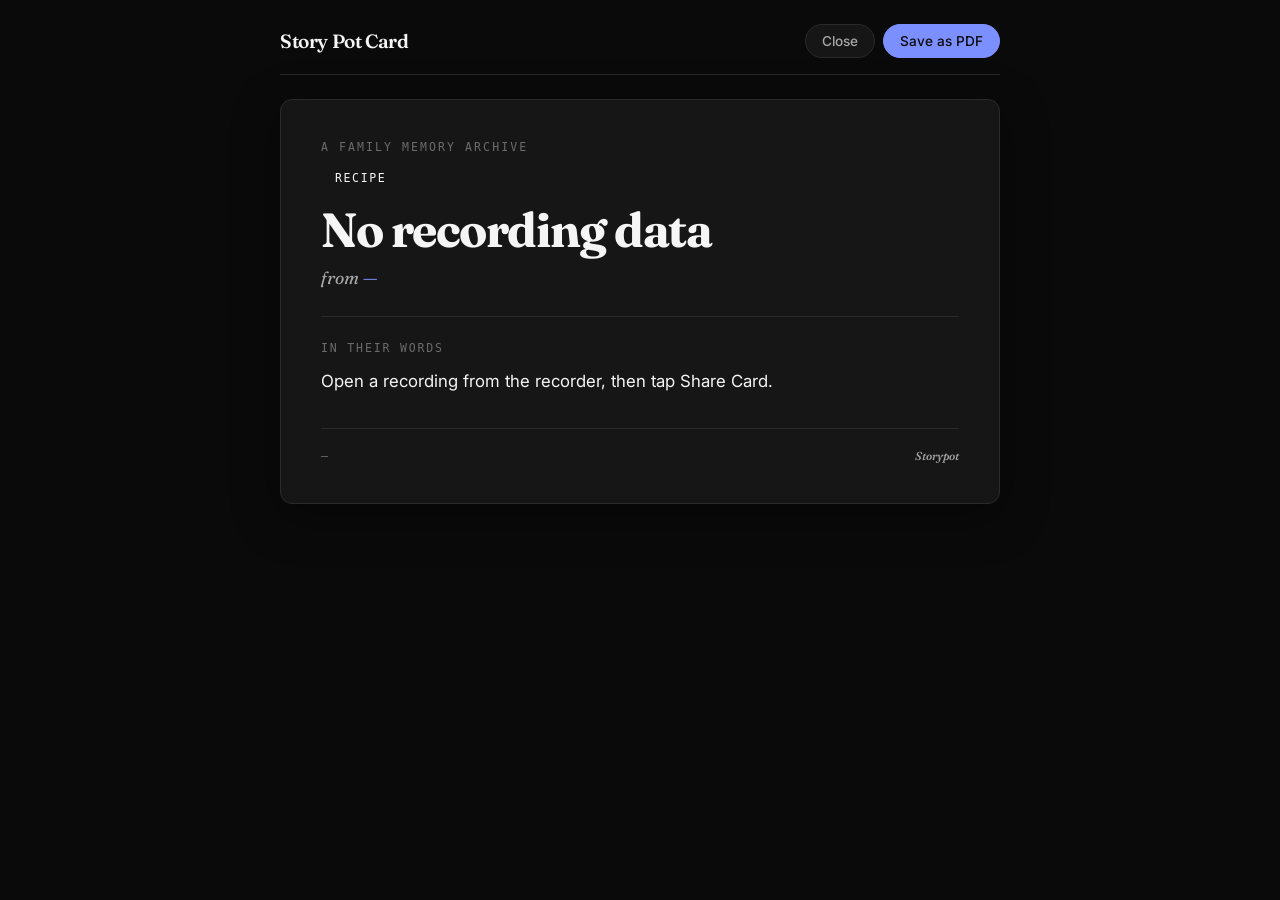
==== card.html @ f1bd3e32 "updated recorder.html, changed <label> to <p> because labels should have a for attribute and I am no" ====
<!DOCTYPE html>
<html lang="en" data-theme="dark">
<head>
<meta charset="UTF-8" />
<meta name="viewport" content="width=device-width, initial-scale=1.0" />
<title>Story Pot — Card</title>
<meta name="theme-color" content="#0A0A0A" />

<link rel="preconnect" href="https://fonts.googleapis.com">
<link rel="preconnect" href="https://fonts.gstatic.com" crossorigin>
<link href="https://fonts.googleapis.com/css2?family=Fraunces:ital,wght@0,400;0,500;0,600;0,700;0,800;1,400;1,500;1,600;1,700&family=Inter:wght@400;500;600;700&display=swap" rel="stylesheet">

<link rel="icon" type="image/png" href="booknotelogo.png">

<style>
  :root {
    --c-paper:        #0A0A0A;
    --c-paper-2:      #161616;
    --c-paper-3:      #1F1F1F;
    --c-divider:      #2A2A2A;
    --c-ink:          #F5F5F5;
    --c-ink-soft:     #A8A8A8;
    --c-muted:        #6B6B6B;
    --c-accent:       #7C8FFF;
    --font-display:   'Fraunces', Georgia, serif;
    --font-body:      'Inter', -apple-system, BlinkMacSystemFont, sans-serif;
    --font-mono:      ui-monospace, 'JetBrains Mono', monospace;
  }

  *, *::before, *::after { box-sizing: border-box; margin: 0; padding: 0; }
  html, body { min-height: 100vh; }

  body {
    font-family: var(--font-body);
    background: var(--c-paper);
    color: var(--c-ink);
    -webkit-font-smoothing: antialiased;
    padding: 24px 20px 48px;
  }

  /* Toolbar — visible on screen, hidden in print */
  .card-toolbar {
    max-width: 720px;
    margin: 0 auto 24px;
    display: flex;
    justify-content: space-between;
    align-items: center;
    padding-bottom: 16px;
    border-bottom: 1px solid var(--c-divider);
  }

  .card-toolbar h1 {
    font-family: var(--font-display);
    font-weight: 600;
    font-size: 1.2rem;
    letter-spacing: -0.02em;
  }

  .card-toolbar-actions {
    display: flex;
    gap: 8px;
  }

  .toolbar-btn {
    padding: 8px 16px;
    border-radius: 999px;
    border: 1px solid var(--c-divider);
    background: var(--c-paper-2);
    color: var(--c-ink-soft);
    font-family: var(--font-body);
    font-weight: 500;
    font-size: 0.85rem;
    cursor: pointer;
    transition: all 0.15s ease;
  }

  .toolbar-btn:hover {
    color: var(--c-accent);
    border-color: var(--c-accent);
  }

  .toolbar-btn-primary {
    background: var(--c-accent);
    color: var(--c-paper);
    border-color: var(--c-accent);
  }

  .toolbar-btn-primary:hover {
    color: var(--c-paper);
    background: var(--c-accent);
    box-shadow: 0 0 16px rgba(124, 143, 255, 0.4);
  }

  /* THE CARD — the printable piece */
  .card {
    max-width: 720px;
    margin: 0 auto;
    background: var(--c-paper-2);
    border: 1px solid var(--c-divider);
    border-radius: 12px;
    padding: 40px;
    box-shadow: 0 12px 48px rgba(0, 0, 0, 0.4);
  }

  .card-eyebrow {
    font-family: var(--font-mono);
    font-weight: 500;
    font-size: 0.72rem;
    color: var(--c-muted);
    letter-spacing: 0.18em;
    text-transform: uppercase;
    margin-bottom: 12px;
  }

  .card-pill {
    display: inline-flex;
    align-items: center;
    padding: 4px 14px;
    border-radius: 999px;
    font-family: var(--font-mono);
    font-weight: 500;
    font-size: 0.72rem;
    letter-spacing: 0.14em;
    text-transform: uppercase;
    margin-bottom: 16px;
  }

  .card-title {
    font-family: var(--font-display);
    font-weight: 700;
    font-size: clamp(2rem, 5vw, 3rem);
    line-height: 1.05;
    letter-spacing: -0.03em;
    color: var(--c-ink);
    margin-bottom: 12px;
  }

  .card-attribution {
    font-family: var(--font-display);
    font-style: italic;
    font-weight: 400;
    font-size: 1.1rem;
    color: var(--c-ink-soft);
    margin-bottom: 28px;
  }

  .card-attribution-name {
    color: var(--c-accent);
    font-weight: 500;
  }

  .card-photo {
    width: 100%;
    aspect-ratio: 16 / 10;
    object-fit: cover;
    border-radius: 8px;
    margin-bottom: 28px;
    background: var(--c-paper-3);
    border: 1px solid var(--c-divider);
  }

  .card-photo[hidden] { display: none; }

  .card-divider {
    border: none;
    border-top: 1px solid var(--c-divider);
    margin: 24px 0;
  }

  .card-section-label {
    font-family: var(--font-mono);
    font-weight: 500;
    font-size: 0.72rem;
    color: var(--c-muted);
    letter-spacing: 0.16em;
    text-transform: uppercase;
    margin-bottom: 12px;
  }

  .card-transcript {
    font-family: var(--font-body);
    font-size: 1.05rem;
    line-height: 1.7;
    color: var(--c-ink);
    white-space: pre-wrap;
  }

  .card-transcript-empty {
    font-style: italic;
    color: var(--c-muted);
  }

  .card-footer {
    margin-top: 32px;
    padding-top: 20px;
    border-top: 1px solid var(--c-divider);
    display: flex;
    justify-content: space-between;
    align-items: center;
    font-family: var(--font-mono);
    font-size: 0.72rem;
    color: var(--c-muted);
    letter-spacing: 0.08em;
    text-transform: uppercase;
  }

  .card-footer-mark {
    font-family: var(--font-display);
    font-style: italic;
    font-weight: 500;
    text-transform: none;
    letter-spacing: -0.01em;
    color: var(--c-ink-soft);
  }

  /* ════════════════════════════════════════════════════════════
     PRINT STYLES — when the user saves as PDF or prints
     ════════════════════════════════════════════════════════════ */
  @media print {
    @page {
      size: letter;
      margin: 0.5in;
    }

    body {
      background: white;
      color: black;
      padding: 0;
    }

    .card-toolbar {
      display: none;
    }

    .card {
      max-width: 100%;
      background: white;
      border: none;
      border-radius: 0;
      padding: 0;
      box-shadow: none;
    }

    .card-eyebrow,
    .card-section-label,
    .card-footer {
      color: #666;
    }

    .card-title {
      color: black;
    }

    .card-attribution {
      color: #333;
    }

    .card-attribution-name {
      color: #5048E5;
    }

    .card-photo {
      background: #f5f5f5;
      border: 1px solid #ddd;
      max-height: 4in;
    }

    .card-transcript {
      color: black;
    }

    .card-divider,
    .card-footer {
      border-color: #ddd;
    }

    .card-footer-mark {
      color: #666;
    }
  }
</style>
</head>
<body>

<div class="card-toolbar" id="cardToolbar">
  <h1>Story Pot Card</h1>
  <div class="card-toolbar-actions">
    <button type="button" class="toolbar-btn" id="cardCloseBtn">Close</button>
    <button type="button" class="toolbar-btn" id="cardShareBtn" hidden>Share</button>
    <button type="button" class="toolbar-btn toolbar-btn-primary" id="cardPrintBtn">Save as PDF</button>
  </div>
</div>

<article class="card" id="cardContent">
  <p class="card-eyebrow">A Family Memory Archive</p>
  <span class="card-pill" id="cardPill">Recipe</span>
  <h1 class="card-title" id="cardTitle">Loading…</h1>
  <p class="card-attribution">
    <span id="cardAttributionPrefix">from </span>
    <span class="card-attribution-name" id="cardPersonName">—</span>
    <span id="cardDateSuffix"></span>
  </p>

  <img class="card-photo" id="cardPhoto" alt="" hidden>

  <hr class="card-divider">

  <p class="card-section-label" id="cardSectionLabel">In their words</p>
  <div class="card-transcript" id="cardTranscript">(No transcript)</div>

  <div class="card-footer">
    <span id="cardMeta">—</span>
    <span class="card-footer-mark">Storypot</span>
  </div>
</article>

<script>
(function () {
    'use strict';

    function formatDate(ms) {
        const d = new Date(ms);
        return d.toLocaleDateString(undefined, { year: 'numeric', month: 'long', day: 'numeric' });
    }

    function formatDuration(ms) {
        const totalSec = Math.round((ms || 0) / 1000);
        if (totalSec < 60) return totalSec + ' sec';
        const min = Math.floor(totalSec / 60);
        const sec = totalSec % 60;
        return `${min}m ${sec.toString().padStart(2, '0')}s`;
    }

    function isLightOnColor(hex) {
        const c = (hex || '#000').replace('#', '');
        if (c.length < 6) return true;
        const r = parseInt(c.slice(0, 2), 16);
        const g = parseInt(c.slice(2, 4), 16);
        const b = parseInt(c.slice(4, 6), 16);
        const lum = (0.299 * r + 0.587 * g + 0.114 * b) / 255;
        return lum < 0.55;
    }

    /* Load handoff data from sessionStorage. The recorder writes
       sessionStorage['storypot-dark.card-handoff'] right before opening
       this page in a new tab. */
    let card;
    try {
        const raw = sessionStorage.getItem('storypot-dark.card-handoff');
        if (!raw) throw new Error('No card data found');
        card = JSON.parse(raw);
    } catch (err) {
        document.getElementById('cardTitle').textContent = 'No recording data';
        document.getElementById('cardTranscript').textContent = 'Open a recording from the recorder, then tap Share Card.';
        return;
    }

    /* Render */
    const title = document.getElementById('cardTitle');
    title.textContent = card.title || '(untitled)';

    const pill = document.getElementById('cardPill');
    pill.textContent = card.categoryName || 'Recording';
    if (card.categoryColor) {
        pill.style.background = card.categoryColor;
        pill.style.color = isLightOnColor(card.categoryColor) ? '#FFFFFF' : '#0A0A0A';
    }

    const personEl = document.getElementById('cardPersonName');
    if (card.personName) {
        personEl.textContent = card.personName;
        if (card.personColor) personEl.style.color = card.personColor;
    } else {
        document.getElementById('cardAttributionPrefix').textContent = '';
        personEl.textContent = '';
    }

    if (card.createdAt) {
        document.getElementById('cardDateSuffix').textContent = ' · ' + formatDate(card.createdAt);
    }

    if (card.photoDataUrl) {
        const photoEl = document.getElementById('cardPhoto');
        photoEl.src = card.photoDataUrl;
        photoEl.hidden = false;
    }

    /* Section label by category */
    const sectionByCategory = {
        recipe: 'The recipe',
        story:  'The story',
        song:   'The song',
        poem:   'The poem'
    };
    const key = (card.categoryName || '').toLowerCase();
    document.getElementById('cardSectionLabel').textContent =
        sectionByCategory[key] || 'In their words';

    const transcript = document.getElementById('cardTranscript');
    if (card.transcript && card.transcript.trim()) {
        transcript.textContent = card.transcript;
    } else {
        transcript.textContent = '(No transcript was recorded for this piece.)';
        transcript.classList.add('card-transcript-empty');
    }

    const metaParts = [];
    if (card.durationMs) metaParts.push(formatDuration(card.durationMs));
    if (card.mode) metaParts.push(card.mode === 'video' ? 'audio + video' : 'audio');
    document.getElementById('cardMeta').textContent = metaParts.join(' · ') || '—';

    /* Toolbar handlers */
    document.getElementById('cardPrintBtn').addEventListener('click', () => {
        window.print();
    });

    document.getElementById('cardCloseBtn').addEventListener('click', () => {
        window.close();
        // If window.close didn't work (not opened via JS), navigate back
        setTimeout(() => {
            if (!window.closed) window.history.back();
        }, 100);
    });

    /* Native share if supported (mobile mostly) */
    if (navigator.share) {
        const shareBtn = document.getElementById('cardShareBtn');
        shareBtn.hidden = false;
        shareBtn.addEventListener('click', async () => {
            try {
                await navigator.share({
                    title: card.title || 'Story Pot card',
                    text: `${card.title || 'A recording'}${card.personName ? ` from ${card.personName}` : ''}\n\n${card.transcript || ''}`,
                    url: window.location.href
                });
            } catch (err) {
                if (err && err.name === 'AbortError') return;
                console.warn('Card share failed:', err);
            }
        });
    }

    /* Clean up the handoff entry so it doesn't linger */
    setTimeout(() => {
        try { sessionStorage.removeItem('storypot-dark.card-handoff'); } catch {}
    }, 1000);

})();
</script>

</body>
</html>
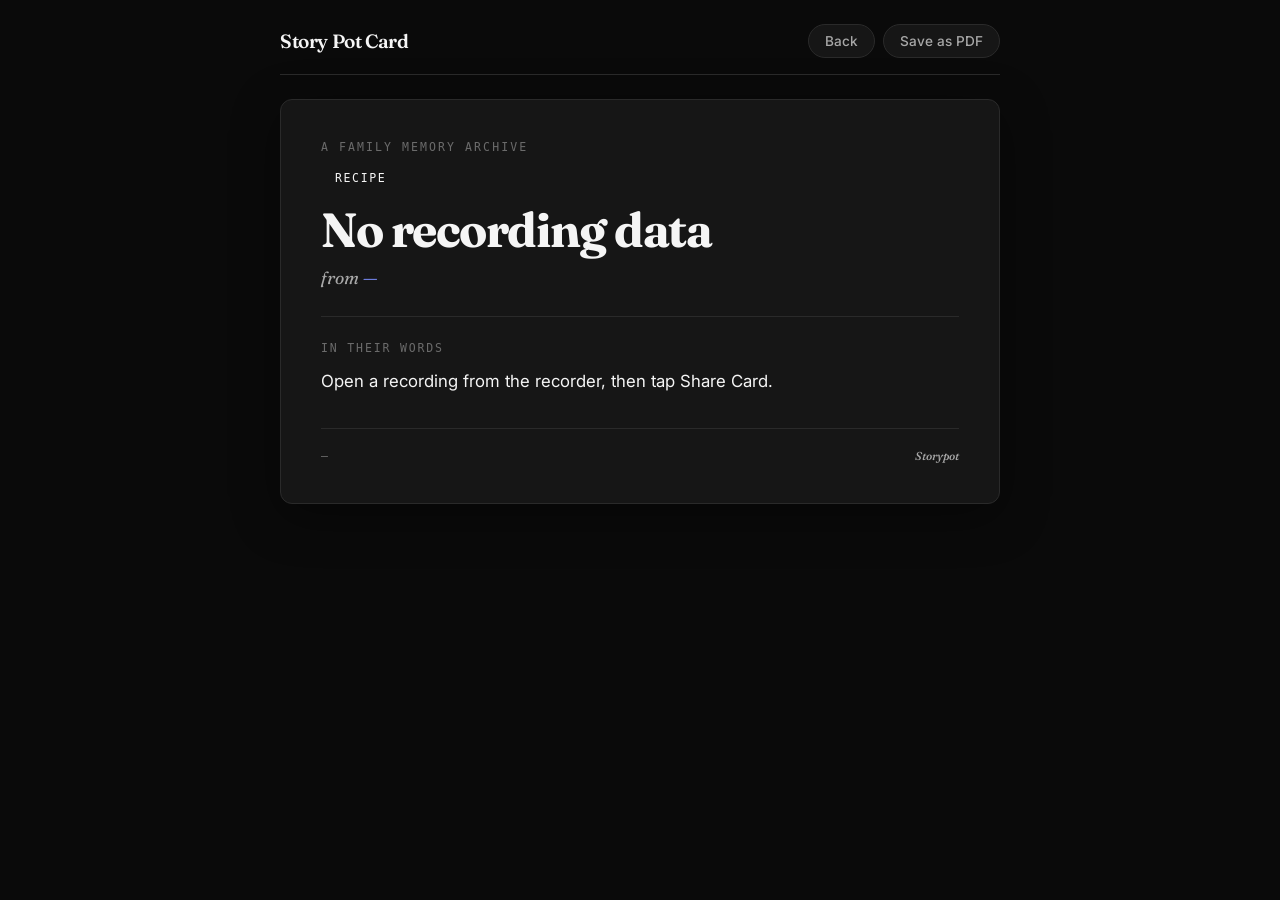
==== commit cd87e5bc: "updated card.html, and app.js and sw.js; trying to fix the bug on the phone app, trying to get the c" ====
--- a/card.html
+++ b/card.html
@@ -285,9 +285,9 @@
 <div class="card-toolbar" id="cardToolbar">
   <h1>Story Pot Card</h1>
   <div class="card-toolbar-actions">
-    <button type="button" class="toolbar-btn" id="cardCloseBtn">Close</button>
-    <button type="button" class="toolbar-btn" id="cardShareBtn" hidden>Share</button>
-    <button type="button" class="toolbar-btn toolbar-btn-primary" id="cardPrintBtn">Save as PDF</button>
+    <button type="button" class="toolbar-btn" id="cardCloseBtn">Back</button>
+    <button type="button" class="toolbar-btn" id="cardPrintBtn">Save as PDF</button>
+    <button type="button" class="toolbar-btn toolbar-btn-primary" id="cardShareBtn" hidden>Share</button>
   </div>
 </div>
 
@@ -415,11 +415,14 @@
     });
 
     document.getElementById('cardCloseBtn').addEventListener('click', () => {
-        window.close();
-        // If window.close didn't work (not opened via JS), navigate back
-        setTimeout(() => {
-            if (!window.closed) window.history.back();
-        }, 100);
+        // Inside an installed PWA there's no tab to close. Navigate back to
+        // the recorder instead. window.history.back() works if the user came
+        // from the recorder; we fall back to direct navigation if not.
+        if (window.history.length > 1) {
+            window.history.back();
+        } else {
+            window.location.href = 'recorder.html';
+        }
     });
 
     /* Native share if supported (mobile mostly) */
@@ -427,15 +430,40 @@
         const shareBtn = document.getElementById('cardShareBtn');
         shareBtn.hidden = false;
         shareBtn.addEventListener('click', async () => {
+            // Build a nicely formatted text share of the card
+            const lines = [];
+            lines.push(card.title || 'Story Pot recording');
+            if (card.categoryName) lines.push(`(${card.categoryName})`);
+            if (card.personName) {
+                let attribLine = `from ${card.personName}`;
+                if (card.createdAt) attribLine += ` · ${formatDate(card.createdAt)}`;
+                lines.push(attribLine);
+            }
+            lines.push('');
+            if (card.transcript && card.transcript.trim()) {
+                lines.push(card.transcript);
+            } else {
+                lines.push('(no transcript)');
+            }
+            lines.push('');
+            lines.push('— shared from Story Pot');
+            const shareText = lines.join('\n');
+
             try {
                 await navigator.share({
                     title: card.title || 'Story Pot card',
-                    text: `${card.title || 'A recording'}${card.personName ? ` from ${card.personName}` : ''}\n\n${card.transcript || ''}`,
-                    url: window.location.href
+                    text: shareText
                 });
             } catch (err) {
                 if (err && err.name === 'AbortError') return;
                 console.warn('Card share failed:', err);
+                // Fallback — copy to clipboard
+                try {
+                    await navigator.clipboard.writeText(shareText);
+                    alert('Card copied to clipboard.');
+                } catch {
+                    alert('Could not share. Try Save as PDF instead.');
+                }
             }
         });
     }
